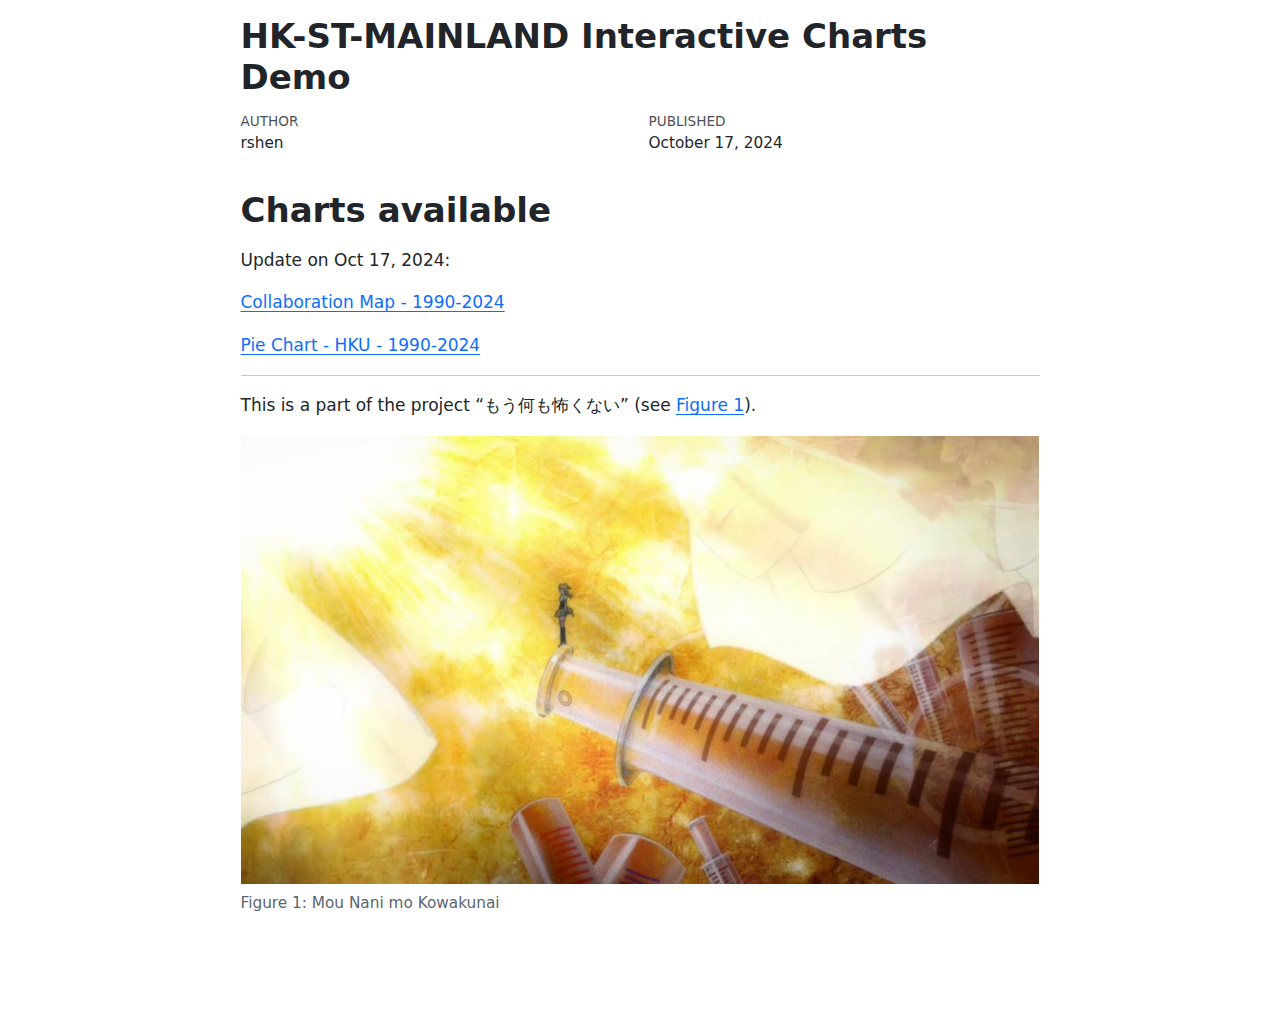
==== docs/index.html @ 04fdb8f3 "Create index page" ====
<!DOCTYPE html>
<html xmlns="http://www.w3.org/1999/xhtml" lang="en" xml:lang="en"><head>

<meta charset="utf-8">
<meta name="generator" content="quarto-1.5.57">

<meta name="viewport" content="width=device-width, initial-scale=1.0, user-scalable=yes">

<meta name="author" content="rshen">
<meta name="dcterms.date" content="2024-10-17">

<title>HK-ST-MAINLAND Interactive Charts Demo</title>
<style>
code{white-space: pre-wrap;}
span.smallcaps{font-variant: small-caps;}
div.columns{display: flex; gap: min(4vw, 1.5em);}
div.column{flex: auto; overflow-x: auto;}
div.hanging-indent{margin-left: 1.5em; text-indent: -1.5em;}
ul.task-list{list-style: none;}
ul.task-list li input[type="checkbox"] {
  width: 0.8em;
  margin: 0 0.8em 0.2em -1em; /* quarto-specific, see https://github.com/quarto-dev/quarto-cli/issues/4556 */ 
  vertical-align: middle;
}
</style>


<script src="index_files/libs/clipboard/clipboard.min.js"></script>
<script src="index_files/libs/quarto-html/quarto.js"></script>
<script src="index_files/libs/quarto-html/popper.min.js"></script>
<script src="index_files/libs/quarto-html/tippy.umd.min.js"></script>
<script src="index_files/libs/quarto-html/anchor.min.js"></script>
<link href="index_files/libs/quarto-html/tippy.css" rel="stylesheet">
<link href="index_files/libs/quarto-html/quarto-syntax-highlighting.css" rel="stylesheet" id="quarto-text-highlighting-styles">
<script src="index_files/libs/bootstrap/bootstrap.min.js"></script>
<link href="index_files/libs/bootstrap/bootstrap-icons.css" rel="stylesheet">
<link href="index_files/libs/bootstrap/bootstrap.min.css" rel="stylesheet" id="quarto-bootstrap" data-mode="light">


</head>

<body class="fullcontent">

<div id="quarto-content" class="page-columns page-rows-contents page-layout-article">

<main class="content" id="quarto-document-content">

<header id="title-block-header" class="quarto-title-block default">
<div class="quarto-title">
<h1 class="title">HK-ST-MAINLAND Interactive Charts Demo</h1>
</div>



<div class="quarto-title-meta">

    <div>
    <div class="quarto-title-meta-heading">Author</div>
    <div class="quarto-title-meta-contents">
             <p>rshen </p>
          </div>
  </div>
    
    <div>
    <div class="quarto-title-meta-heading">Published</div>
    <div class="quarto-title-meta-contents">
      <p class="date">October 17, 2024</p>
    </div>
  </div>
  
    
  </div>
  


</header>


<section id="charts-available" class="level1">
<h1>Charts available</h1>
<p>Update on Oct 17, 2024:</p>
<p><a href="./maps_timeline_demo.html">Collaboration Map - 1990-2024</a></p>
<p><a href="./pies_hku_timeline_demo.html">Pie Chart - HKU - 1990-2024</a></p>
<hr>
<p>This is a part of the project “もう何も怖くない” (see <a href="#fig-kowakunai" class="quarto-xref">Figure&nbsp;1</a>).</p>
<div id="fig-kowakunai" class="quarto-float quarto-figure quarto-figure-center anchored">
<figure class="quarto-float quarto-float-fig figure">
<div aria-describedby="fig-kowakunai-caption-0ceaefa1-69ba-4598-a22c-09a6ac19f8ca">
<img src="./kowakunai.jpg" class="img-fluid figure-img">
</div>
<figcaption class="quarto-float-caption-bottom quarto-float-caption quarto-float-fig" id="fig-kowakunai-caption-0ceaefa1-69ba-4598-a22c-09a6ac19f8ca">
Figure&nbsp;1: Mou Nani mo Kowakunai
</figcaption>
</figure>
</div>
</section>

</main>
<!-- /main column -->
<script id="quarto-html-after-body" type="application/javascript">
window.document.addEventListener("DOMContentLoaded", function (event) {
  const toggleBodyColorMode = (bsSheetEl) => {
    const mode = bsSheetEl.getAttribute("data-mode");
    const bodyEl = window.document.querySelector("body");
    if (mode === "dark") {
      bodyEl.classList.add("quarto-dark");
      bodyEl.classList.remove("quarto-light");
    } else {
      bodyEl.classList.add("quarto-light");
      bodyEl.classList.remove("quarto-dark");
    }
  }
  const toggleBodyColorPrimary = () => {
    const bsSheetEl = window.document.querySelector("link#quarto-bootstrap");
    if (bsSheetEl) {
      toggleBodyColorMode(bsSheetEl);
    }
  }
  toggleBodyColorPrimary();  
  const icon = "";
  const anchorJS = new window.AnchorJS();
  anchorJS.options = {
    placement: 'right',
    icon: icon
  };
  anchorJS.add('.anchored');
  const isCodeAnnotation = (el) => {
    for (const clz of el.classList) {
      if (clz.startsWith('code-annotation-')) {                     
        return true;
      }
    }
    return false;
  }
  const onCopySuccess = function(e) {
    // button target
    const button = e.trigger;
    // don't keep focus
    button.blur();
    // flash "checked"
    button.classList.add('code-copy-button-checked');
    var currentTitle = button.getAttribute("title");
    button.setAttribute("title", "Copied!");
    let tooltip;
    if (window.bootstrap) {
      button.setAttribute("data-bs-toggle", "tooltip");
      button.setAttribute("data-bs-placement", "left");
      button.setAttribute("data-bs-title", "Copied!");
      tooltip = new bootstrap.Tooltip(button, 
        { trigger: "manual", 
          customClass: "code-copy-button-tooltip",
          offset: [0, -8]});
      tooltip.show();    
    }
    setTimeout(function() {
      if (tooltip) {
        tooltip.hide();
        button.removeAttribute("data-bs-title");
        button.removeAttribute("data-bs-toggle");
        button.removeAttribute("data-bs-placement");
      }
      button.setAttribute("title", currentTitle);
      button.classList.remove('code-copy-button-checked');
    }, 1000);
    // clear code selection
    e.clearSelection();
  }
  const getTextToCopy = function(trigger) {
      const codeEl = trigger.previousElementSibling.cloneNode(true);
      for (const childEl of codeEl.children) {
        if (isCodeAnnotation(childEl)) {
          childEl.remove();
        }
      }
      return codeEl.innerText;
  }
  const clipboard = new window.ClipboardJS('.code-copy-button:not([data-in-quarto-modal])', {
    text: getTextToCopy
  });
  clipboard.on('success', onCopySuccess);
  if (window.document.getElementById('quarto-embedded-source-code-modal')) {
    // For code content inside modals, clipBoardJS needs to be initialized with a container option
    // TODO: Check when it could be a function (https://github.com/zenorocha/clipboard.js/issues/860)
    const clipboardModal = new window.ClipboardJS('.code-copy-button[data-in-quarto-modal]', {
      text: getTextToCopy,
      container: window.document.getElementById('quarto-embedded-source-code-modal')
    });
    clipboardModal.on('success', onCopySuccess);
  }
    var localhostRegex = new RegExp(/^(?:http|https):\/\/localhost\:?[0-9]*\//);
    var mailtoRegex = new RegExp(/^mailto:/);
      var filterRegex = new RegExp('/' + window.location.host + '/');
    var isInternal = (href) => {
        return filterRegex.test(href) || localhostRegex.test(href) || mailtoRegex.test(href);
    }
    // Inspect non-navigation links and adorn them if external
 	var links = window.document.querySelectorAll('a[href]:not(.nav-link):not(.navbar-brand):not(.toc-action):not(.sidebar-link):not(.sidebar-item-toggle):not(.pagination-link):not(.no-external):not([aria-hidden]):not(.dropdown-item):not(.quarto-navigation-tool):not(.about-link)');
    for (var i=0; i<links.length; i++) {
      const link = links[i];
      if (!isInternal(link.href)) {
        // undo the damage that might have been done by quarto-nav.js in the case of
        // links that we want to consider external
        if (link.dataset.originalHref !== undefined) {
          link.href = link.dataset.originalHref;
        }
      }
    }
  function tippyHover(el, contentFn, onTriggerFn, onUntriggerFn) {
    const config = {
      allowHTML: true,
      maxWidth: 500,
      delay: 100,
      arrow: false,
      appendTo: function(el) {
          return el.parentElement;
      },
      interactive: true,
      interactiveBorder: 10,
      theme: 'quarto',
      placement: 'bottom-start',
    };
    if (contentFn) {
      config.content = contentFn;
    }
    if (onTriggerFn) {
      config.onTrigger = onTriggerFn;
    }
    if (onUntriggerFn) {
      config.onUntrigger = onUntriggerFn;
    }
    window.tippy(el, config); 
  }
  const noterefs = window.document.querySelectorAll('a[role="doc-noteref"]');
  for (var i=0; i<noterefs.length; i++) {
    const ref = noterefs[i];
    tippyHover(ref, function() {
      // use id or data attribute instead here
      let href = ref.getAttribute('data-footnote-href') || ref.getAttribute('href');
      try { href = new URL(href).hash; } catch {}
      const id = href.replace(/^#\/?/, "");
      const note = window.document.getElementById(id);
      if (note) {
        return note.innerHTML;
      } else {
        return "";
      }
    });
  }
  const xrefs = window.document.querySelectorAll('a.quarto-xref');
  const processXRef = (id, note) => {
    // Strip column container classes
    const stripColumnClz = (el) => {
      el.classList.remove("page-full", "page-columns");
      if (el.children) {
        for (const child of el.children) {
          stripColumnClz(child);
        }
      }
    }
    stripColumnClz(note)
    if (id === null || id.startsWith('sec-')) {
      // Special case sections, only their first couple elements
      const container = document.createElement("div");
      if (note.children && note.children.length > 2) {
        container.appendChild(note.children[0].cloneNode(true));
        for (let i = 1; i < note.children.length; i++) {
          const child = note.children[i];
          if (child.tagName === "P" && child.innerText === "") {
            continue;
          } else {
            container.appendChild(child.cloneNode(true));
            break;
          }
        }
        if (window.Quarto?.typesetMath) {
          window.Quarto.typesetMath(container);
        }
        return container.innerHTML
      } else {
        if (window.Quarto?.typesetMath) {
          window.Quarto.typesetMath(note);
        }
        return note.innerHTML;
      }
    } else {
      // Remove any anchor links if they are present
      const anchorLink = note.querySelector('a.anchorjs-link');
      if (anchorLink) {
        anchorLink.remove();
      }
      if (window.Quarto?.typesetMath) {
        window.Quarto.typesetMath(note);
      }
      // TODO in 1.5, we should make sure this works without a callout special case
      if (note.classList.contains("callout")) {
        return note.outerHTML;
      } else {
        return note.innerHTML;
      }
    }
  }
  for (var i=0; i<xrefs.length; i++) {
    const xref = xrefs[i];
    tippyHover(xref, undefined, function(instance) {
      instance.disable();
      let url = xref.getAttribute('href');
      let hash = undefined; 
      if (url.startsWith('#')) {
        hash = url;
      } else {
        try { hash = new URL(url).hash; } catch {}
      }
      if (hash) {
        const id = hash.replace(/^#\/?/, "");
        const note = window.document.getElementById(id);
        if (note !== null) {
          try {
            const html = processXRef(id, note.cloneNode(true));
            instance.setContent(html);
          } finally {
            instance.enable();
            instance.show();
          }
        } else {
          // See if we can fetch this
          fetch(url.split('#')[0])
          .then(res => res.text())
          .then(html => {
            const parser = new DOMParser();
            const htmlDoc = parser.parseFromString(html, "text/html");
            const note = htmlDoc.getElementById(id);
            if (note !== null) {
              const html = processXRef(id, note);
              instance.setContent(html);
            } 
          }).finally(() => {
            instance.enable();
            instance.show();
          });
        }
      } else {
        // See if we can fetch a full url (with no hash to target)
        // This is a special case and we should probably do some content thinning / targeting
        fetch(url)
        .then(res => res.text())
        .then(html => {
          const parser = new DOMParser();
          const htmlDoc = parser.parseFromString(html, "text/html");
          const note = htmlDoc.querySelector('main.content');
          if (note !== null) {
            // This should only happen for chapter cross references
            // (since there is no id in the URL)
            // remove the first header
            if (note.children.length > 0 && note.children[0].tagName === "HEADER") {
              note.children[0].remove();
            }
            const html = processXRef(null, note);
            instance.setContent(html);
          } 
        }).finally(() => {
          instance.enable();
          instance.show();
        });
      }
    }, function(instance) {
    });
  }
      let selectedAnnoteEl;
      const selectorForAnnotation = ( cell, annotation) => {
        let cellAttr = 'data-code-cell="' + cell + '"';
        let lineAttr = 'data-code-annotation="' +  annotation + '"';
        const selector = 'span[' + cellAttr + '][' + lineAttr + ']';
        return selector;
      }
      const selectCodeLines = (annoteEl) => {
        const doc = window.document;
        const targetCell = annoteEl.getAttribute("data-target-cell");
        const targetAnnotation = annoteEl.getAttribute("data-target-annotation");
        const annoteSpan = window.document.querySelector(selectorForAnnotation(targetCell, targetAnnotation));
        const lines = annoteSpan.getAttribute("data-code-lines").split(",");
        const lineIds = lines.map((line) => {
          return targetCell + "-" + line;
        })
        let top = null;
        let height = null;
        let parent = null;
        if (lineIds.length > 0) {
            //compute the position of the single el (top and bottom and make a div)
            const el = window.document.getElementById(lineIds[0]);
            top = el.offsetTop;
            height = el.offsetHeight;
            parent = el.parentElement.parentElement;
          if (lineIds.length > 1) {
            const lastEl = window.document.getElementById(lineIds[lineIds.length - 1]);
            const bottom = lastEl.offsetTop + lastEl.offsetHeight;
            height = bottom - top;
          }
          if (top !== null && height !== null && parent !== null) {
            // cook up a div (if necessary) and position it 
            let div = window.document.getElementById("code-annotation-line-highlight");
            if (div === null) {
              div = window.document.createElement("div");
              div.setAttribute("id", "code-annotation-line-highlight");
              div.style.position = 'absolute';
              parent.appendChild(div);
            }
            div.style.top = top - 2 + "px";
            div.style.height = height + 4 + "px";
            div.style.left = 0;
            let gutterDiv = window.document.getElementById("code-annotation-line-highlight-gutter");
            if (gutterDiv === null) {
              gutterDiv = window.document.createElement("div");
              gutterDiv.setAttribute("id", "code-annotation-line-highlight-gutter");
              gutterDiv.style.position = 'absolute';
              const codeCell = window.document.getElementById(targetCell);
              const gutter = codeCell.querySelector('.code-annotation-gutter');
              gutter.appendChild(gutterDiv);
            }
            gutterDiv.style.top = top - 2 + "px";
            gutterDiv.style.height = height + 4 + "px";
          }
          selectedAnnoteEl = annoteEl;
        }
      };
      const unselectCodeLines = () => {
        const elementsIds = ["code-annotation-line-highlight", "code-annotation-line-highlight-gutter"];
        elementsIds.forEach((elId) => {
          const div = window.document.getElementById(elId);
          if (div) {
            div.remove();
          }
        });
        selectedAnnoteEl = undefined;
      };
        // Handle positioning of the toggle
    window.addEventListener(
      "resize",
      throttle(() => {
        elRect = undefined;
        if (selectedAnnoteEl) {
          selectCodeLines(selectedAnnoteEl);
        }
      }, 10)
    );
    function throttle(fn, ms) {
    let throttle = false;
    let timer;
      return (...args) => {
        if(!throttle) { // first call gets through
            fn.apply(this, args);
            throttle = true;
        } else { // all the others get throttled
            if(timer) clearTimeout(timer); // cancel #2
            timer = setTimeout(() => {
              fn.apply(this, args);
              timer = throttle = false;
            }, ms);
        }
      };
    }
      // Attach click handler to the DT
      const annoteDls = window.document.querySelectorAll('dt[data-target-cell]');
      for (const annoteDlNode of annoteDls) {
        annoteDlNode.addEventListener('click', (event) => {
          const clickedEl = event.target;
          if (clickedEl !== selectedAnnoteEl) {
            unselectCodeLines();
            const activeEl = window.document.querySelector('dt[data-target-cell].code-annotation-active');
            if (activeEl) {
              activeEl.classList.remove('code-annotation-active');
            }
            selectCodeLines(clickedEl);
            clickedEl.classList.add('code-annotation-active');
          } else {
            // Unselect the line
            unselectCodeLines();
            clickedEl.classList.remove('code-annotation-active');
          }
        });
      }
  const findCites = (el) => {
    const parentEl = el.parentElement;
    if (parentEl) {
      const cites = parentEl.dataset.cites;
      if (cites) {
        return {
          el,
          cites: cites.split(' ')
        };
      } else {
        return findCites(el.parentElement)
      }
    } else {
      return undefined;
    }
  };
  var bibliorefs = window.document.querySelectorAll('a[role="doc-biblioref"]');
  for (var i=0; i<bibliorefs.length; i++) {
    const ref = bibliorefs[i];
    const citeInfo = findCites(ref);
    if (citeInfo) {
      tippyHover(citeInfo.el, function() {
        var popup = window.document.createElement('div');
        citeInfo.cites.forEach(function(cite) {
          var citeDiv = window.document.createElement('div');
          citeDiv.classList.add('hanging-indent');
          citeDiv.classList.add('csl-entry');
          var biblioDiv = window.document.getElementById('ref-' + cite);
          if (biblioDiv) {
            citeDiv.innerHTML = biblioDiv.innerHTML;
          }
          popup.appendChild(citeDiv);
        });
        return popup.innerHTML;
      });
    }
  }
});
</script>
</div> <!-- /content -->




</body></html>
---- docs/index_files/libs/quarto-html/tippy.css ----
.tippy-box[data-animation=fade][data-state=hidden]{opacity:0}[data-tippy-root]{max-width:calc(100vw - 10px)}.tippy-box{position:relative;background-color:#333;color:#fff;border-radius:4px;font-size:14px;line-height:1.4;white-space:normal;outline:0;transition-property:transform,visibility,opacity}.tippy-box[data-placement^=top]>.tippy-arrow{bottom:0}.tippy-box[data-placement^=top]>.tippy-arrow:before{bottom:-7px;left:0;border-width:8px 8px 0;border-top-color:initial;transform-origin:center top}.tippy-box[data-placement^=bottom]>.tippy-arrow{top:0}.tippy-box[data-placement^=bottom]>.tippy-arrow:before{top:-7px;left:0;border-width:0 8px 8px;border-bottom-color:initial;transform-origin:center bottom}.tippy-box[data-placement^=left]>.tippy-arrow{right:0}.tippy-box[data-placement^=left]>.tippy-arrow:before{border-width:8px 0 8px 8px;border-left-color:initial;right:-7px;transform-origin:center left}.tippy-box[data-placement^=right]>.tippy-arrow{left:0}.tippy-box[data-placement^=right]>.tippy-arrow:before{left:-7px;border-width:8px 8px 8px 0;border-right-color:initial;transform-origin:center right}.tippy-box[data-inertia][data-state=visible]{transition-timing-function:cubic-bezier(.54,1.5,.38,1.11)}.tippy-arrow{width:16px;height:16px;color:#333}.tippy-arrow:before{content:"";position:absolute;border-color:transparent;border-style:solid}.tippy-content{position:relative;padding:5px 9px;z-index:1}
---- docs/index_files/libs/quarto-html/quarto-syntax-highlighting.css ----
/* quarto syntax highlight colors */
:root {
  --quarto-hl-ot-color: #003B4F;
  --quarto-hl-at-color: #657422;
  --quarto-hl-ss-color: #20794D;
  --quarto-hl-an-color: #5E5E5E;
  --quarto-hl-fu-color: #4758AB;
  --quarto-hl-st-color: #20794D;
  --quarto-hl-cf-color: #003B4F;
  --quarto-hl-op-color: #5E5E5E;
  --quarto-hl-er-color: #AD0000;
  --quarto-hl-bn-color: #AD0000;
  --quarto-hl-al-color: #AD0000;
  --quarto-hl-va-color: #111111;
  --quarto-hl-bu-color: inherit;
  --quarto-hl-ex-color: inherit;
  --quarto-hl-pp-color: #AD0000;
  --quarto-hl-in-color: #5E5E5E;
  --quarto-hl-vs-color: #20794D;
  --quarto-hl-wa-color: #5E5E5E;
  --quarto-hl-do-color: #5E5E5E;
  --quarto-hl-im-color: #00769E;
  --quarto-hl-ch-color: #20794D;
  --quarto-hl-dt-color: #AD0000;
  --quarto-hl-fl-color: #AD0000;
  --quarto-hl-co-color: #5E5E5E;
  --quarto-hl-cv-color: #5E5E5E;
  --quarto-hl-cn-color: #8f5902;
  --quarto-hl-sc-color: #5E5E5E;
  --quarto-hl-dv-color: #AD0000;
  --quarto-hl-kw-color: #003B4F;
}

/* other quarto variables */
:root {
  --quarto-font-monospace: SFMono-Regular, Menlo, Monaco, Consolas, "Liberation Mono", "Courier New", monospace;
}

pre > code.sourceCode > span {
  color: #003B4F;
}

code span {
  color: #003B4F;
}

code.sourceCode > span {
  color: #003B4F;
}

div.sourceCode,
div.sourceCode pre.sourceCode {
  color: #003B4F;
}

code span.ot {
  color: #003B4F;
  font-style: inherit;
}

code span.at {
  color: #657422;
  font-style: inherit;
}

code span.ss {
  color: #20794D;
  font-style: inherit;
}

code span.an {
  color: #5E5E5E;
  font-style: inherit;
}

code span.fu {
  color: #4758AB;
  font-style: inherit;
}

code span.st {
  color: #20794D;
  font-style: inherit;
}

code span.cf {
  color: #003B4F;
  font-weight: bold;
  font-style: inherit;
}

code span.op {
  color: #5E5E5E;
  font-style: inherit;
}

code span.er {
  color: #AD0000;
  font-style: inherit;
}

code span.bn {
  color: #AD0000;
  font-style: inherit;
}

code span.al {
  color: #AD0000;
  font-style: inherit;
}

code span.va {
  color: #111111;
  font-style: inherit;
}

code span.bu {
  font-style: inherit;
}

code span.ex {
  font-style: inherit;
}

code span.pp {
  color: #AD0000;
  font-style: inherit;
}

code span.in {
  color: #5E5E5E;
  font-style: inherit;
}

code span.vs {
  color: #20794D;
  font-style: inherit;
}

code span.wa {
  color: #5E5E5E;
  font-style: italic;
}

code span.do {
  color: #5E5E5E;
  font-style: italic;
}

code span.im {
  color: #00769E;
  font-style: inherit;
}

code span.ch {
  color: #20794D;
  font-style: inherit;
}

code span.dt {
  color: #AD0000;
  font-style: inherit;
}

code span.fl {
  color: #AD0000;
  font-style: inherit;
}

code span.co {
  color: #5E5E5E;
  font-style: inherit;
}

code span.cv {
  color: #5E5E5E;
  font-style: italic;
}

code span.cn {
  color: #8f5902;
  font-style: inherit;
}

code span.sc {
  color: #5E5E5E;
  font-style: inherit;
}

code span.dv {
  color: #AD0000;
  font-style: inherit;
}

code span.kw {
  color: #003B4F;
  font-weight: bold;
  font-style: inherit;
}

.prevent-inlining {
  content: "</";
}

/*# sourceMappingURL=debc5d5d77c3f9108843748ff7464032.css.map */
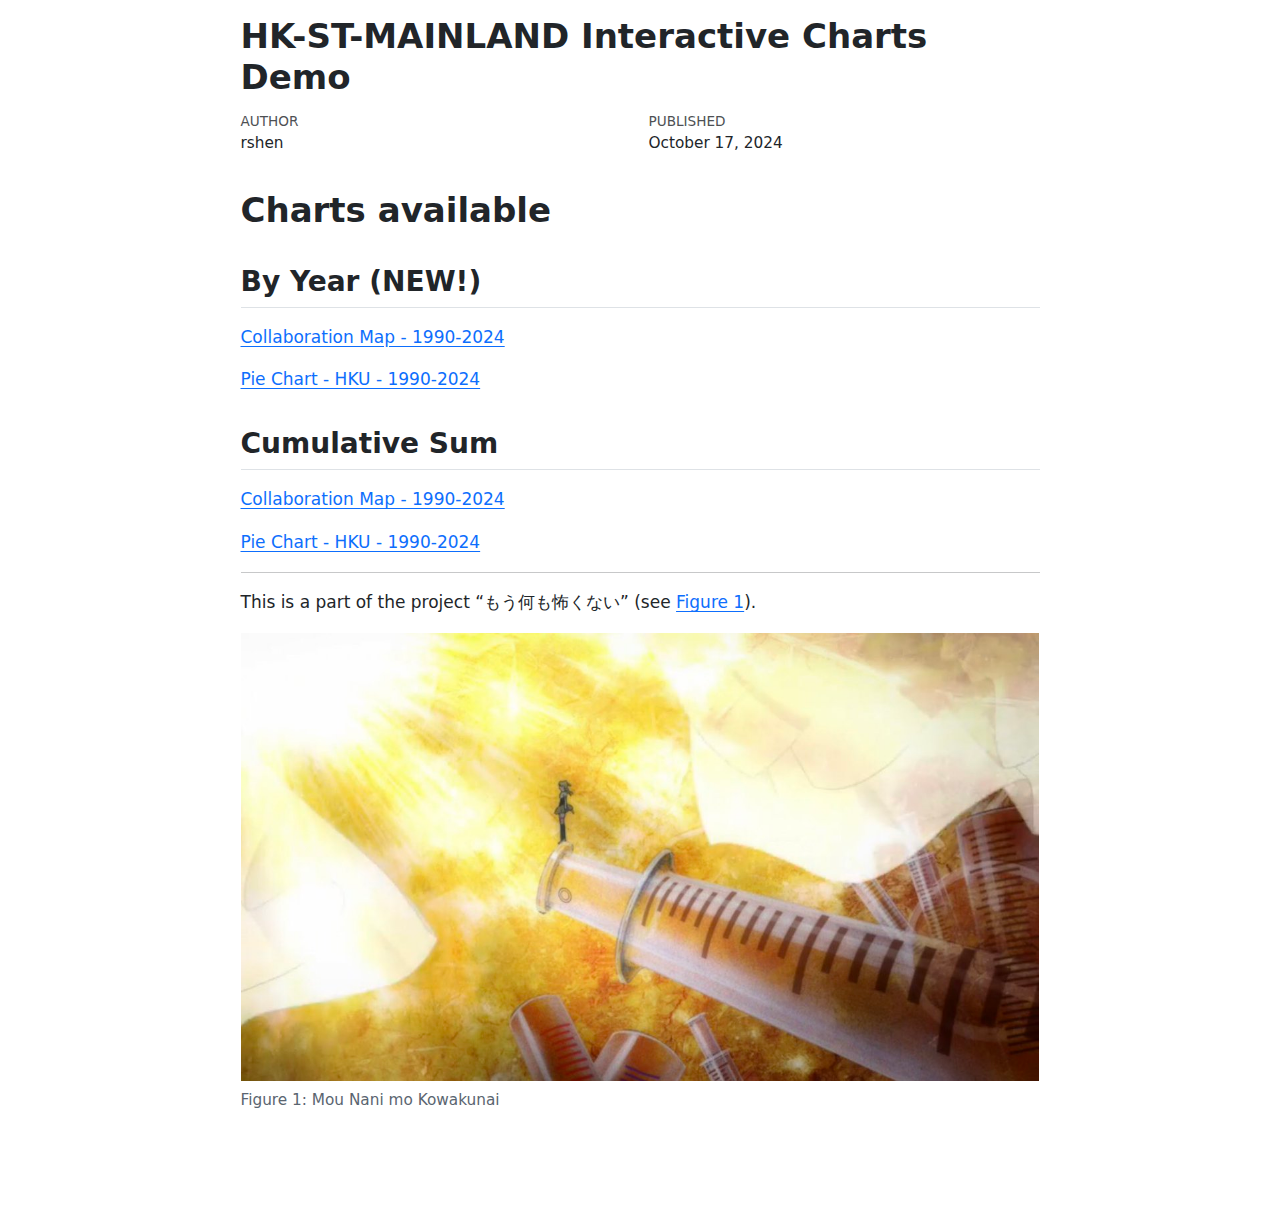
==== commit 6735d812: "By-year version uploaded." ====
--- a/docs/index.html
+++ b/docs/index.html
@@ -78,7 +78,13 @@
 
 <section id="charts-available" class="level1">
 <h1>Charts available</h1>
-<p>Update on Oct 17, 2024:</p>
+<section id="by-year-new" class="level2">
+<h2 class="anchored" data-anchor-id="by-year-new">By Year (NEW!)</h2>
+<p><a href="./maps_timeline_demo_cumsum_false.html">Collaboration Map - 1990-2024</a></p>
+<p><a href="./pies_hku_timeline_demo_by_year.html">Pie Chart - HKU - 1990-2024</a></p>
+</section>
+<section id="cumulative-sum" class="level2">
+<h2 class="anchored" data-anchor-id="cumulative-sum">Cumulative Sum</h2>
 <p><a href="./maps_timeline_demo.html">Collaboration Map - 1990-2024</a></p>
 <p><a href="./pies_hku_timeline_demo.html">Pie Chart - HKU - 1990-2024</a></p>
 <hr>
@@ -93,6 +99,7 @@
 </figcaption>
 </figure>
 </div>
+</section>
 </section>
 
 </main>
